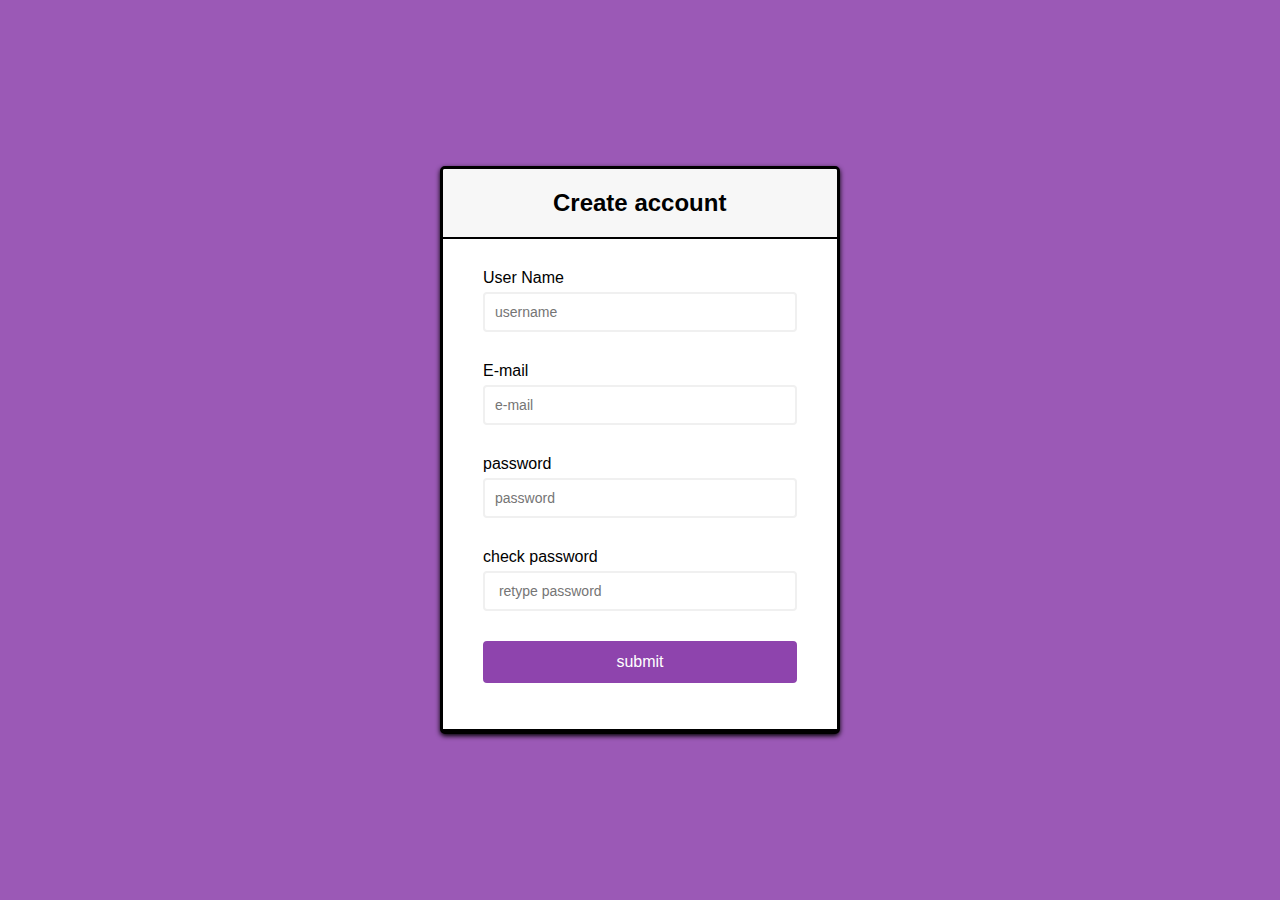
==== index.html @ b6870461 "Rename form2.html to index.html" ====
<html lang="en">
<head>

    <title>contact form</title>
    <link rel="stylesheet" href="css2.css">
    <link rel="stylesheet" href="https://stackpath.bootstrapcdn.com/font-awesome/4.7.0/css/font-awesome.min.css" integrity="sha384-wvfXpqpZZVQGK6TAh5PVlGOfQNHSoD2xbE+QkPxCAFlNEevoEH3Sl0sibVcOQVnN" crossorigin="anonymous">
    <script src="foscript.js"></script>
</head>
<body>
    <div class="cn">
        <div class="he">
          <h2>Create account</h2>
        </div>
        <form class="form" id="form">
            <div class="form-control" success>
                <label for="">User Name</label>
                <input type="text" placeholder="username" id="username">
                <i class="fos fo-check-circle"></i>
                <i class="fos fo-exclamation-circle"></i>
              
              <small>error message</small>
              
            </div>
          <div class="form-control" error>
                <label for="">E-mail</label>
                <input type="email" placeholder="e-mail" id="email">
                <i class="fos fo-check-circle"></i>
                <i class="fos fo-exclamation-circle"></i>
              
              <small>error message</small>
              
            </div>
          <div class="form-control">
                <label for="">password</label>
                <input type="password" placeholder="password" id="password">
                <i class="fos fo-check-circle"></i>
                <i class="fos fo-exclamation-circle"></i>
              
              <small>error message</small>
              
            </div>
          <div class="form-control">
                <label for="">check password</label>
                <input type="password" placeholder=" retype password" id="password2">
                <i class="fos fo-check-circle"></i>
                <i class="fos fo-exclamation-circle"></i>
              
              <small>error message</small>
              
            </div>
          <button>submit</button>
          
          
          <form>
      </div>
</body>
</html>
---- css2.css ----
*{
    box-sizing: border-box;
  }
  body{
      
    background-color: #9b59b6;
    font-family: 'open sans',sans-serif;
    display: flex;
    align-items: center;
    justify-content: center;
    min-height: 100vh;
    margin: 0;
  }
  .cn{
    background-color: #fff;
    border-radius: 5px;
    border-bottom: 5px solid black;
    border-top:3px solid black ;
    border-left: 3px solid black;
    border-right: 3px solid black;
    box-shadow: 0 2px 5px rgba(0 , 0 , 0 , 3);
    overflow: hidden;
    width: 400px;
    max-width: 100%;
  }
  
  .he{
    background-color: #f7f7f7;
    border-bottom: 2px solid black;
    padding: 20px 110px;
  }
  .he h2{
    margin: 0;
  }
  .form{
    padding: 30px 40px;
  }
  
  .form-control{
    margin-bottom: 10px;
    padding-bottom: 20px;
    position: relative;
  }
  
  .form-control label{
    
    display: inline-block;
    margin-bottom: 5px;
  }
  .form-control input{
    
    border: 2px solid #f0f0f0;
    border-radius: 4px;
    display: block;
    font-family: inherit;
    font-size: 14px;
    padding: 10px;
    width: 100%;
  }

  .form-control.success input{
border-color: #2ecc71;
  }

  .form-control.error input{
    border-color: #e74c3c;
  }

  
  .form-control i{
      position: absolute;
      top: 40px;
      right: 10px;
      visibility: hidden;
  }
  .form-control.success i.fo-check-circle{
    color: #2ecc71;
    visibility: visible;
  }

  .form-control.error i.fo-exclamation-circle{
    color: #e74c3c;
    visibility: visible;
  }

  .form-control small{
      visibility: hidden;
      position: absolute;
      bottom: 0;
      left: 0;
  }
  .form-control.erroe small{
    color: #e74c3c;
    visibility: visible;
  }

  .form button{
      background-color: #8e44ad;
      border: 2px solid #8e44ad;
      border-radius: 4px;
      
      color: #fff;
      display: block;
      padding: 10px;
      font-size: 16px;
      font-family: inherit;
      width: 100%;

  }
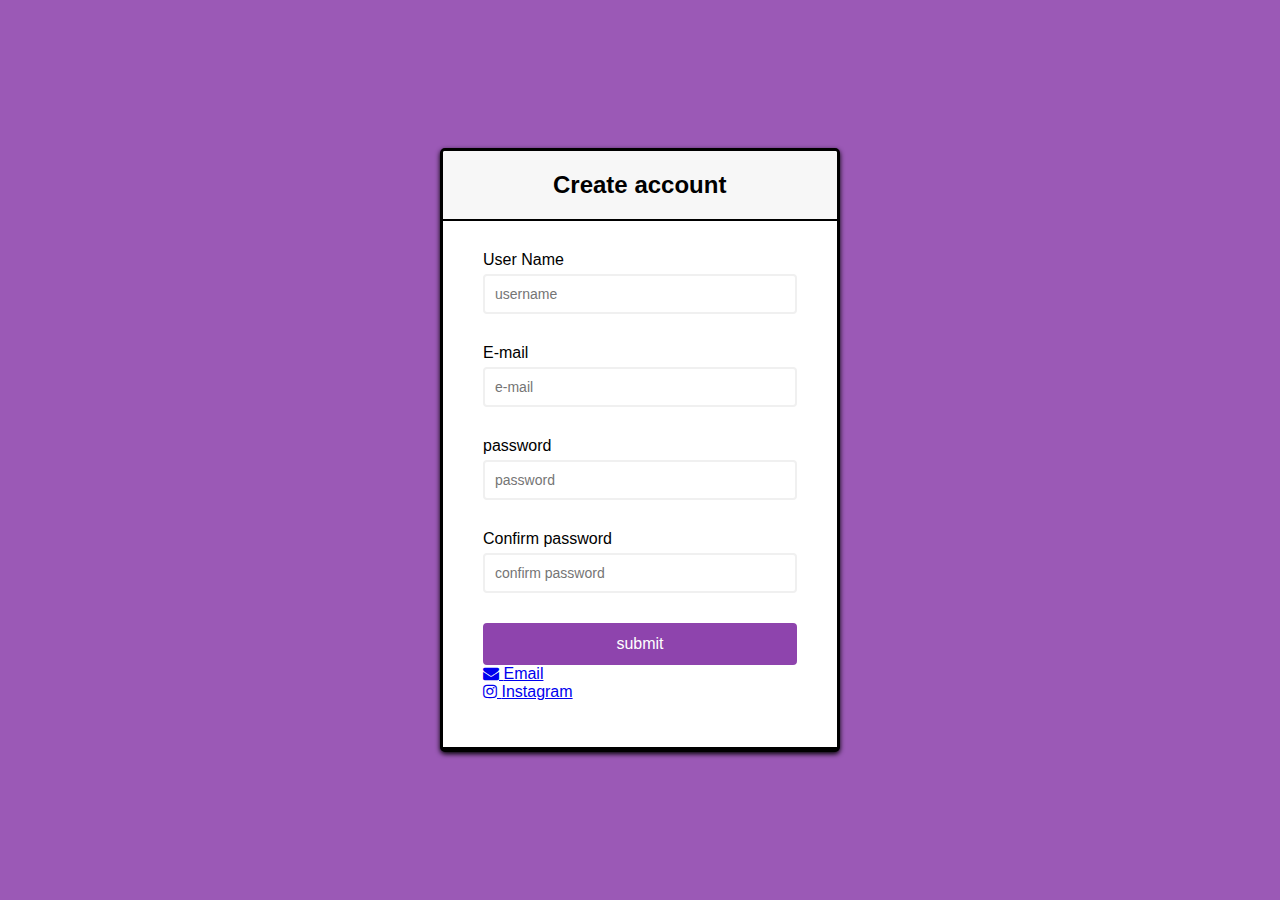
==== commit 26adb63e: "Rename form2.html to index.html" ====
--- a/index.html
+++ b/index.html
@@ -9,12 +9,13 @@
 <body>
     <div class="cn">
         <div class="he">
+          <!-- <img src="logo.png" width="25px" height="25px"> -->
           <h2>Create account</h2>
         </div>
         <form class="form" id="form">
             <div class="form-control" success>
-                <label for="">User Name</label>
-                <input type="text" placeholder="username" id="username">
+                <label for=""> <font style="font-family: 'Franklin Gothic Medium', 'Arial Narrow', Arial, sans-serif;" > User Name</font></label>
+                <input class="b-ii" type="text" placeholder="username" id="username">
                 <i class="fos fo-check-circle"></i>
                 <i class="fos fo-exclamation-circle"></i>
               
@@ -22,8 +23,8 @@
               
             </div>
           <div class="form-control" error>
-                <label for="">E-mail</label>
-                <input type="email" placeholder="e-mail" id="email">
+                <label for=""><font style="font-family: 'Franklin Gothic Medium', 'Arial Narrow', Arial, sans-serif;" >E-mail</font></label>
+                <input class="b-ii" type="email" placeholder="e-mail" id="email">
                 <i class="fos fo-check-circle"></i>
                 <i class="fos fo-exclamation-circle"></i>
               
@@ -31,8 +32,8 @@
               
             </div>
           <div class="form-control">
-                <label for="">password</label>
-                <input type="password" placeholder="password" id="password">
+                <label for=""><font style="font-family: 'Franklin Gothic Medium', 'Arial Narrow', Arial, sans-serif;" >password</font></label>
+                <input class="b-ii" type="password" placeholder="password" id="password">
                 <i class="fos fo-check-circle"></i>
                 <i class="fos fo-exclamation-circle"></i>
               
@@ -40,18 +41,33 @@
               
             </div>
           <div class="form-control">
-                <label for="">check password</label>
-                <input type="password" placeholder=" retype password" id="password2">
+                <label for=""><font style="font-family: 'Franklin Gothic Medium', 'Arial Narrow', Arial, sans-serif;" >Confirm password</font></label>
+                <input class="b-ii" type="password" placeholder="confirm password" id="password2">
                 <i class="fos fo-check-circle"></i>
                 <i class="fos fo-exclamation-circle"></i>
               
               <small>error message</small>
               
             </div>
-          <button>submit</button>
+          <button class="bt"> <span class="bti">submit</span> </button>
           
           
-          <form>
+          
+      
+        <div class="btn-containe">
+        <a href="mailto:@rahulbysanigupta@amail.com" class="b-ii">
+          <i class="fa fa-envelope"></i>
+          <span>Email</span>
+        </a>
+        </div>
+      
+        <div class="btn-container">
+        <a href="https://www.instagram.com/p/CIBAUI9F951caR0_1AXbRDdG_egBZHqv2gQzRI0/?igshid=r0xj4lz2xprw" class="btn-i">
+          <i class="fa fa-instagram"></i>
+          <span>Instagram</span>
+        </a>
+        </div>
       </div>
+  </form>
 </body>
 </html>
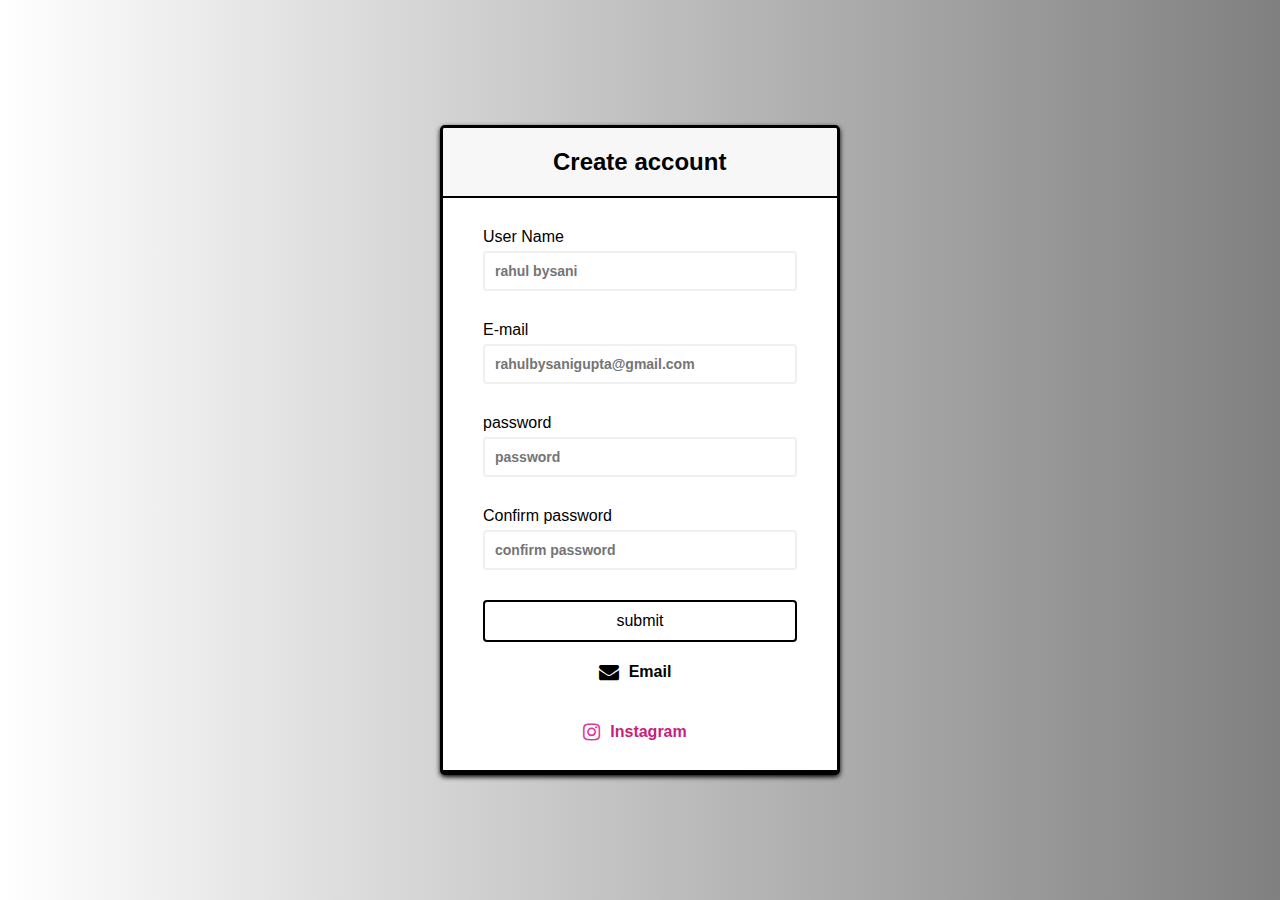
==== commit 6e7d7d6b: "Update index.html" ====
--- a/index.html
+++ b/index.html
@@ -15,7 +15,7 @@
         <form class="form" id="form">
             <div class="form-control" success>
                 <label for=""> <font style="font-family: 'Franklin Gothic Medium', 'Arial Narrow', Arial, sans-serif;" > User Name</font></label>
-                <input class="b-ii" type="text" placeholder="username" id="username">
+                <input class="b-ii" type="text" placeholder="rahul bysani" id="username">
                 <i class="fos fo-check-circle"></i>
                 <i class="fos fo-exclamation-circle"></i>
               
@@ -24,7 +24,7 @@
             </div>
           <div class="form-control" error>
                 <label for=""><font style="font-family: 'Franklin Gothic Medium', 'Arial Narrow', Arial, sans-serif;" >E-mail</font></label>
-                <input class="b-ii" type="email" placeholder="e-mail" id="email">
+                <input class="b-ii" type="email" placeholder="rahulbysanigupta@gmail.com" id="email">
                 <i class="fos fo-check-circle"></i>
                 <i class="fos fo-exclamation-circle"></i>
               
--- a/css2.css
+++ b/css2.css
@@ -3,7 +3,7 @@
   }
   body{
       
-    background-color: #9b59b6;
+    background: linear-gradient(to right, white 0%, grey 100%);
     font-family: 'open sans',sans-serif;
     display: flex;
     align-items: center;
@@ -22,8 +22,10 @@
     overflow: hidden;
     width: 400px;
     max-width: 100%;
-  }
-  
+    height: 650px;
+  }
+  
+   
   .he{
     background-color: #f7f7f7;
     border-bottom: 2px solid black;
@@ -95,11 +97,12 @@
   }
 
   .form button{
-      background-color: #8e44ad;
-      border: 2px solid #8e44ad;
+    
+      background-color: white;
+      border: 2px solid black;
       border-radius: 4px;
       
-      color: #fff;
+      color: black;
       display: block;
       padding: 10px;
       font-size: 16px;
@@ -107,5 +110,120 @@
       width: 100%;
 
   }
+  .form button:hover{
+    color: white;
+    /* background: linear-gradient(to right, #ff3019 0%, #c90477 100%); */
+    background: linear-gradient(to right, grey 0%, white 100%);
+  }
+  
+  .btn-container {
+    padding: 30px 11px;
+    height: 1vh;
+    display: flex;
+    justify-content: center;
+    align-items: center;
+}
+.btn-i {
+    min-width: 100px;
+    background-color: #fff;
+    padding: 1em 2rem;
+    font-family: sans-serif;
+    font-weight: 600;
+    text-decoration: none;
+    border-radius: 50px;
+    color: #c71e7e;
+    display: flex;
+    margin-right: 10px;
+    transition: all 0.2s ease-in-out;
+}
+.btn-i i {
+    color: #df3796;
+    font-size: 20px;
+    padding-right: 10px;
+    transition: all 0.3s ease-in-out;
+}
+.btn-i span {
+    font-family: sans-serif;
+    align-self: center;
+    transform: translateX(0px);
+    transition: all 0.1s ease-in-out;
+    opacity: 1;
+}
+.btn-i:hover {
+  justify-content: center;
+    transform: scale(1.1);
+    /* background: linear-gradient(to right, #ff3019 0%, #c90477 100%); */
+    background: linear-gradient(to right, grey 0%, white 100%);
+    box-shadow: 0px 10px 30px rgba(0,0,0,0.10);
+}
+.btn-i:hover i {
+    transform: translateX(45px);
+    padding-right: 0;
+    color: linear-gradient(to right, #ff3019 0%, #c90477 100%);
+    
+}
+.btn-i:hover span {
+    transform: translateX(30px);
+    opacity: 0;
+}
+
+
+
+
+
+.btn-containe {
+  justify-content: center;
+  padding: 30px 11px;
+  height: 1vh;
+  display: flex;
+  justify-content: center;
+  align-items: center;
+}
+.b-ii {
+  min-width: 100px;
+  background-color: #fff;
+  padding: 1em 2rem;
+  font-family: sans-serif;
+  font-weight: 600;
+  text-decoration: none;
+  border-radius: 50px;
+  color: black;
+  display: flex;
+  margin-right: 10px;
+  transition: all 0.2s ease-in-out;
+}
+.b-ii i {
+  
+  color: black;
+  font-size: 20px;
+  padding-right: 10px;
+  transition: all 0.3s ease-in-out;
+}
+.b-ii span {
+  
+  font-family: sans-serif;
+  align-self: center;
+  transform: translateX(0px);
+  transition: all 0.1s ease-in-out;
+  opacity: 1;
+}
+.b-ii:hover {
+  transform: scale(1.1);
+  /* background: linear-gradient(to right, #ff3019 0%, #c90477 100%); */
+  background: linear-gradient(to right, grey 0%, white 100%);
+  box-shadow: 0px 10px 30px rgba(0,0,0,0.10);
+}
+.b-ii:hover i {
+  margin-left: 33px;
+  justify-content: center;
+  transform: translateX(45px);
+  padding-right: 0;
+  color: #fff;
+}
+.b-ii:hover span {
+  
+  transform: translateX(30px);
+  opacity: 0;
+}
 
   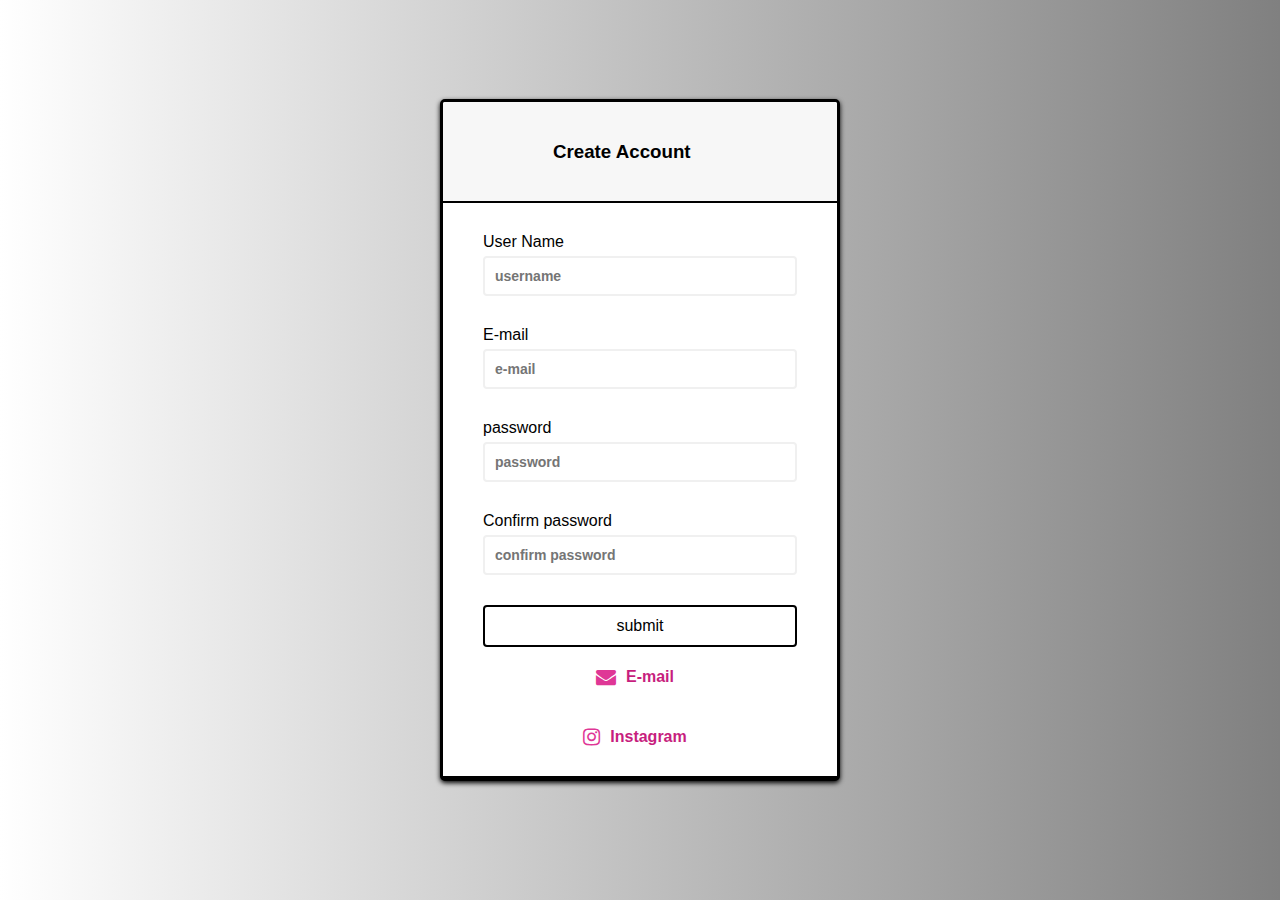
==== commit 57e1795b: "changed everything" ====
--- a/index.html
+++ b/index.html
@@ -1,7 +1,7 @@
 <html lang="en">
 <head>
 
-    <title>contact form</title>
+    <title>Contact Form</title>
     <link rel="stylesheet" href="css2.css">
     <link rel="stylesheet" href="https://stackpath.bootstrapcdn.com/font-awesome/4.7.0/css/font-awesome.min.css" integrity="sha384-wvfXpqpZZVQGK6TAh5PVlGOfQNHSoD2xbE+QkPxCAFlNEevoEH3Sl0sibVcOQVnN" crossorigin="anonymous">
     <script src="foscript.js"></script>
@@ -10,12 +10,12 @@
     <div class="cn">
         <div class="he">
           <!-- <img src="logo.png" width="25px" height="25px"> -->
-          <h2>Create account</h2>
+          <h3>Create Account</h3>
         </div>
         <form class="form" id="form">
             <div class="form-control" success>
                 <label for=""> <font style="font-family: 'Franklin Gothic Medium', 'Arial Narrow', Arial, sans-serif;" > User Name</font></label>
-                <input class="b-ii" type="text" placeholder="rahul bysani" id="username">
+                <input class="btn-i" type="text" placeholder="username" id="username">
                 <i class="fos fo-check-circle"></i>
                 <i class="fos fo-exclamation-circle"></i>
               
@@ -24,7 +24,7 @@
             </div>
           <div class="form-control" error>
                 <label for=""><font style="font-family: 'Franklin Gothic Medium', 'Arial Narrow', Arial, sans-serif;" >E-mail</font></label>
-                <input class="b-ii" type="email" placeholder="rahulbysanigupta@gmail.com" id="email">
+                <input class="btn-i" type="email" placeholder="e-mail" id="email">
                 <i class="fos fo-check-circle"></i>
                 <i class="fos fo-exclamation-circle"></i>
               
@@ -33,7 +33,7 @@
             </div>
           <div class="form-control">
                 <label for=""><font style="font-family: 'Franklin Gothic Medium', 'Arial Narrow', Arial, sans-serif;" >password</font></label>
-                <input class="b-ii" type="password" placeholder="password" id="password">
+                <input class="btn-i" type="password" placeholder="password" id="password">
                 <i class="fos fo-check-circle"></i>
                 <i class="fos fo-exclamation-circle"></i>
               
@@ -42,7 +42,7 @@
             </div>
           <div class="form-control">
                 <label for=""><font style="font-family: 'Franklin Gothic Medium', 'Arial Narrow', Arial, sans-serif;" >Confirm password</font></label>
-                <input class="b-ii" type="password" placeholder="confirm password" id="password2">
+                <input class="btn-i" type="password" placeholder="confirm password" id="password2">
                 <i class="fos fo-check-circle"></i>
                 <i class="fos fo-exclamation-circle"></i>
               
@@ -54,20 +54,20 @@
           
           
       
-        <div class="btn-containe">
-        <a href="mailto:@rahulbysanigupta@amail.com" class="b-ii">
+        <div class="btn-container">
+        <a href="mailto:@rahulbysanigupta@amail.com" class="btn-i">
           <i class="fa fa-envelope"></i>
-          <span>Email</span>
+          <span> E-mail </span>
         </a>
         </div>
       
         <div class="btn-container">
-        <a href="https://www.instagram.com/p/CIBAUI9F951caR0_1AXbRDdG_egBZHqv2gQzRI0/?igshid=r0xj4lz2xprw" class="btn-i">
-          <i class="fa fa-instagram"></i>
-          <span>Instagram</span>
+        <a href="https://instagram.com/_rahul__bysani_?igshid=i1c5knmtcpt" class="btn-i">
+          <i class="fa fa-instagram"></i> 
+          <span class="insta">Instagram</span>
         </a>
         </div>
       </div>
   </form>
 </body>
-</html>
+</html>--- a/css2.css
+++ b/css2.css
@@ -22,7 +22,8 @@
     overflow: hidden;
     width: 400px;
     max-width: 100%;
-    height: 650px;
+    height: 682px;
+    margin-bottom: 20px;
   }
   
    
@@ -122,7 +123,7 @@
     display: flex;
     justify-content: center;
     align-items: center;
-}
+  }
 .btn-i {
     min-width: 100px;
     background-color: #fff;
@@ -163,67 +164,20 @@
     
 }
 .btn-i:hover span {
+  text-align: center;
     transform: translateX(30px);
     opacity: 0;
+    margin-left: 30px;
+}
+.btn-i:hover .insta {
+  text-align: center;
+    transform: translateX(30px);
+    opacity: 0;
+    margin-left: 2px;
 }
 
 
 
 
 
-.btn-containe {
-  justify-content: center;
-  padding: 30px 11px;
-  height: 1vh;
-  display: flex;
-  justify-content: center;
-  align-items: center;
-}
-.b-ii {
-  min-width: 100px;
-  background-color: #fff;
-  padding: 1em 2rem;
-  font-family: sans-serif;
-  font-weight: 600;
-  text-decoration: none;
-  border-radius: 50px;
-  color: black;
-  display: flex;
-  margin-right: 10px;
-  transition: all 0.2s ease-in-out;
-}
-.b-ii i {
-  
-  color: black;
-  font-size: 20px;
-  padding-right: 10px;
-  transition: all 0.3s ease-in-out;
-}
-.b-ii span {
-  
-  font-family: sans-serif;
-  align-self: center;
-  transform: translateX(0px);
-  transition: all 0.1s ease-in-out;
-  opacity: 1;
-}
-.b-ii:hover {
-  transform: scale(1.1);
-  /* background: linear-gradient(to right, #ff3019 0%, #c90477 100%); */
-  background: linear-gradient(to right, grey 0%, white 100%);
-  box-shadow: 0px 10px 30px rgba(0,0,0,0.10);
-}
-.b-ii:hover i {
-  margin-left: 33px;
-  justify-content: center;
-  transform: translateX(45px);
-  padding-right: 0;
-  color: #fff;
-}
-.b-ii:hover span {
-  
-  transform: translateX(30px);
-  opacity: 0;
-}
 
-  